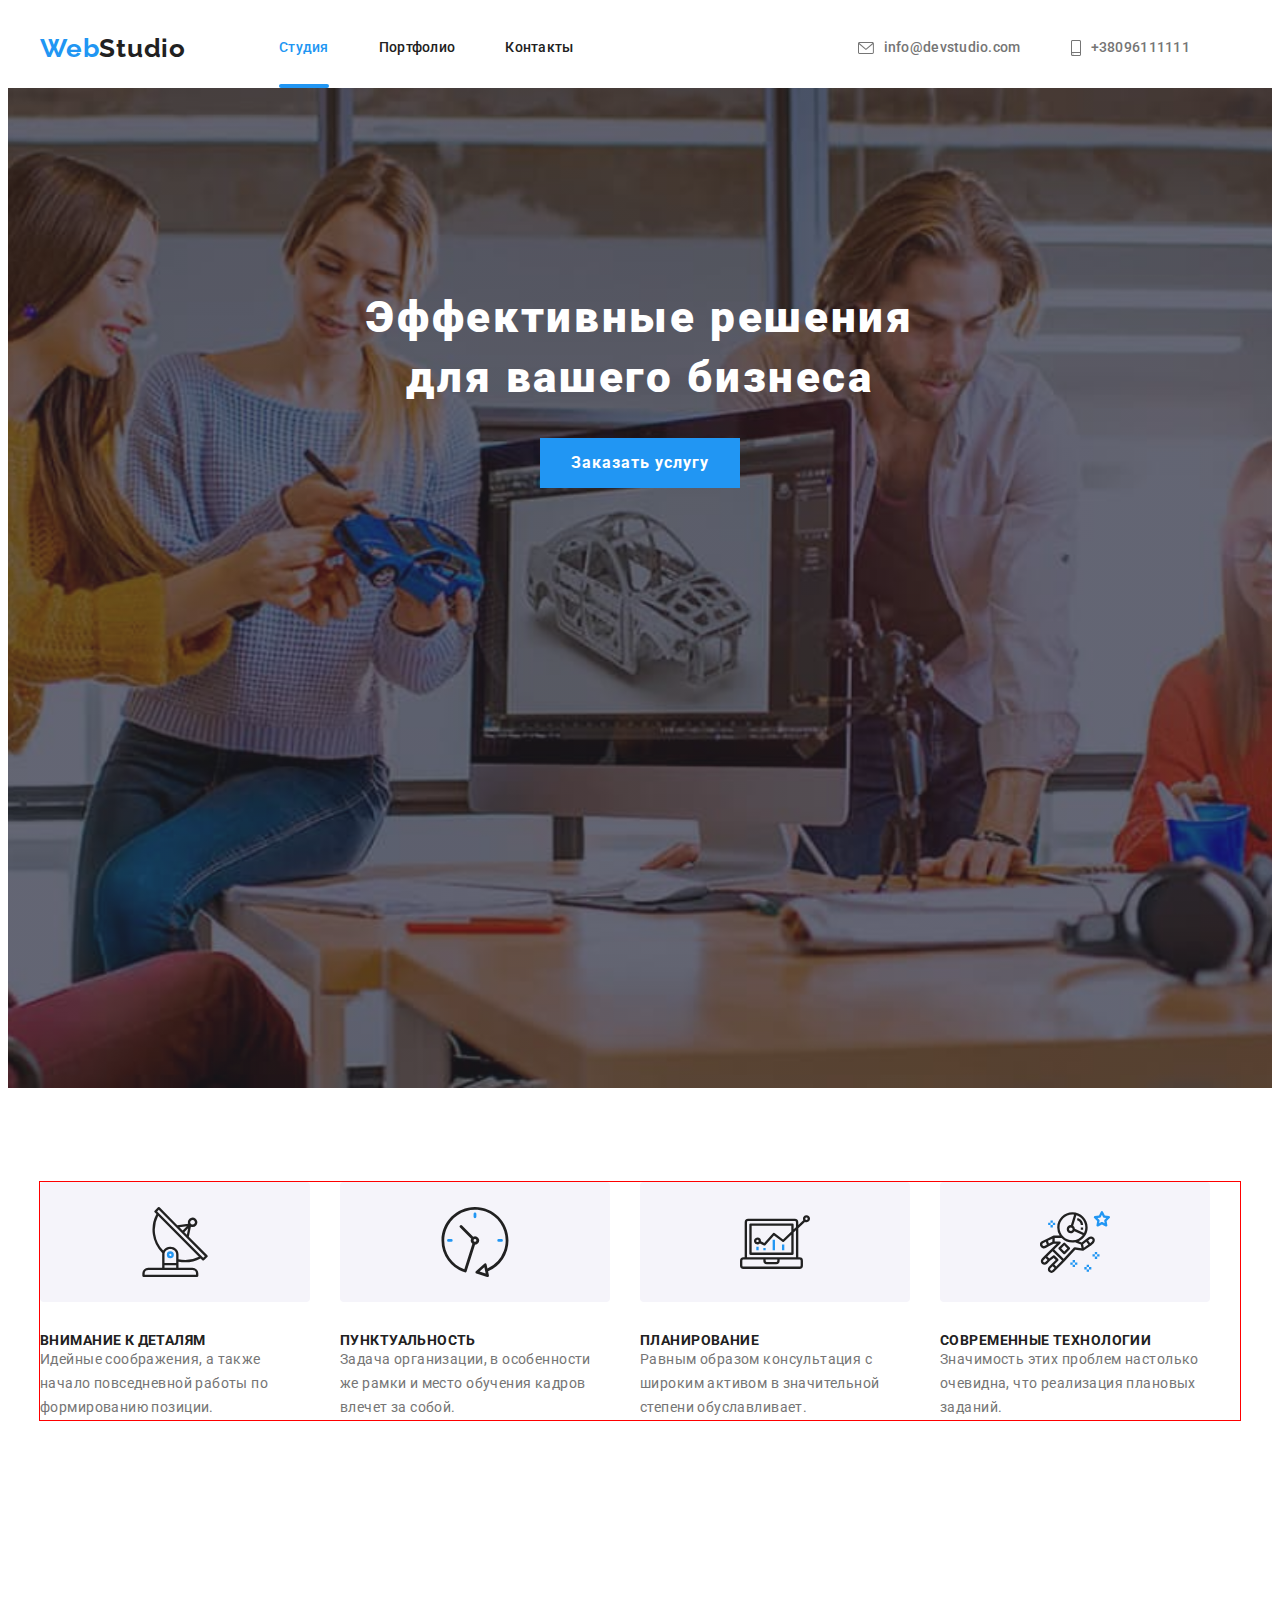
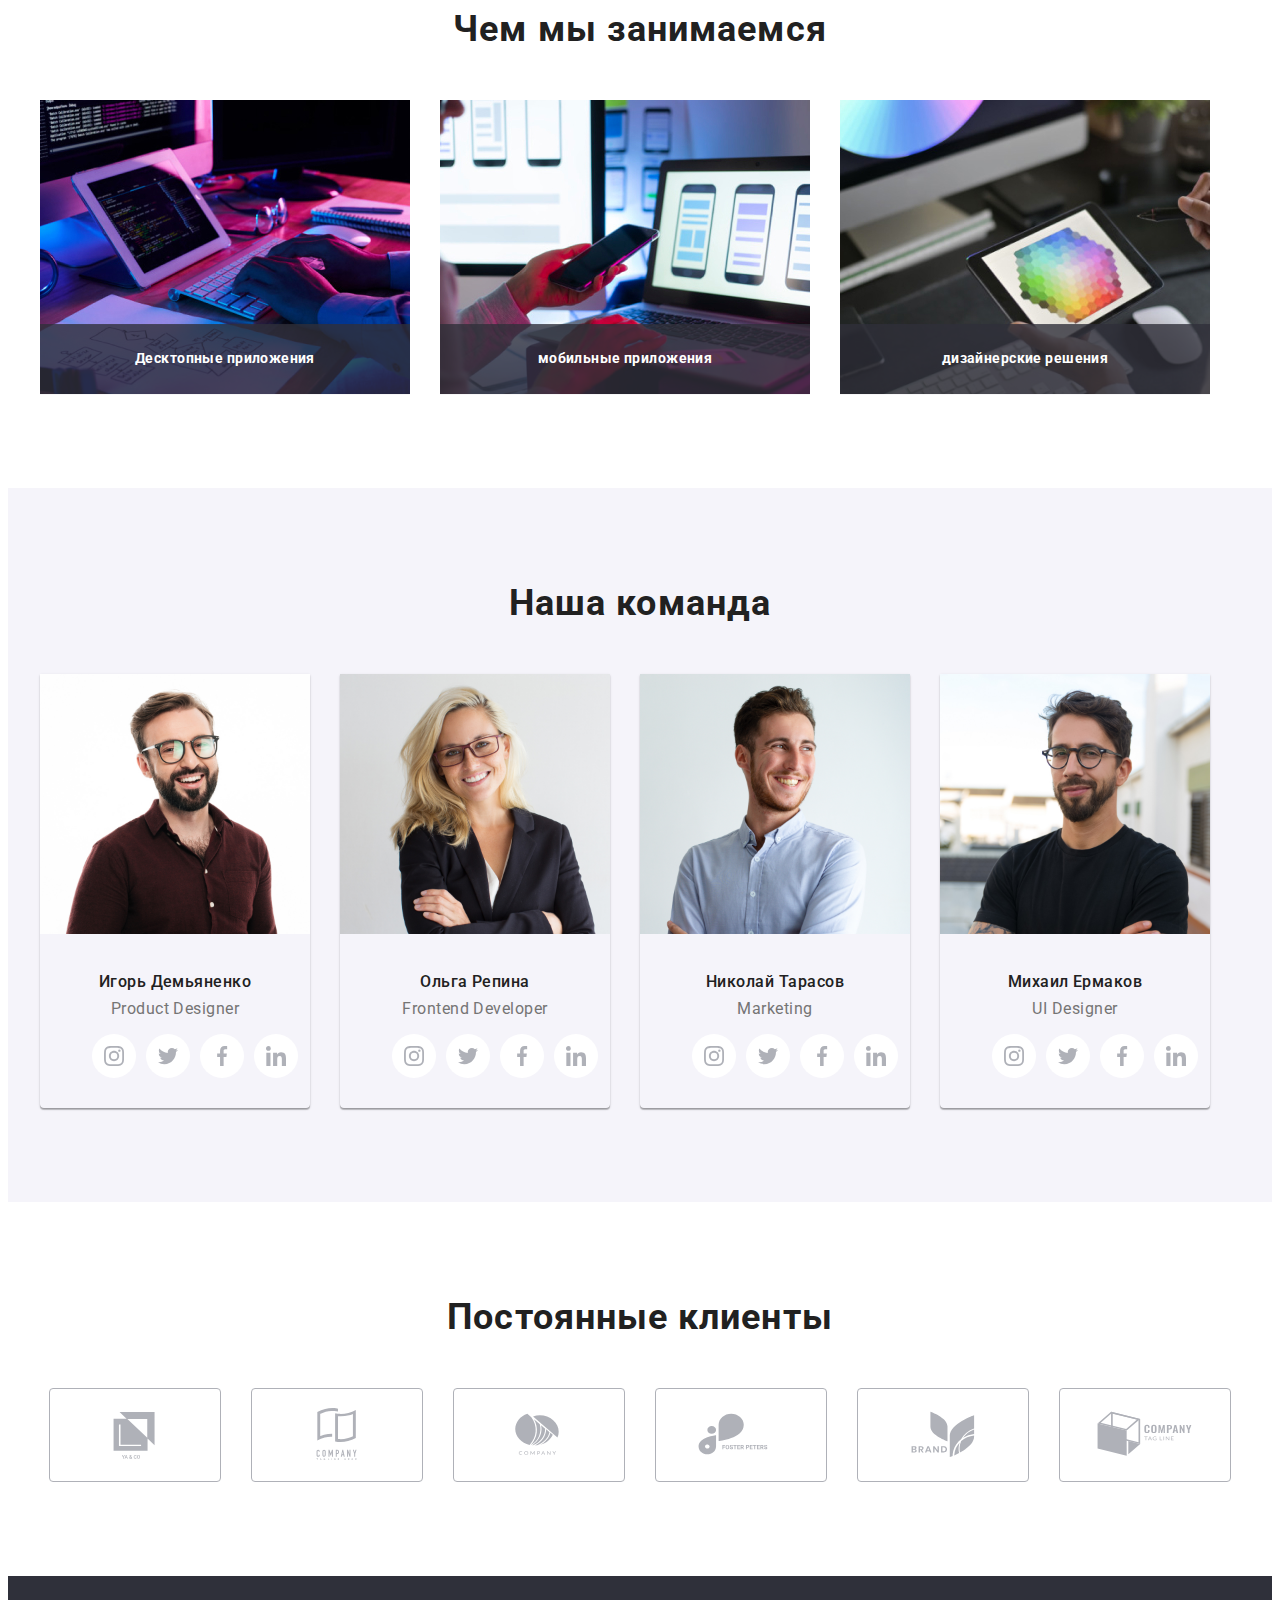
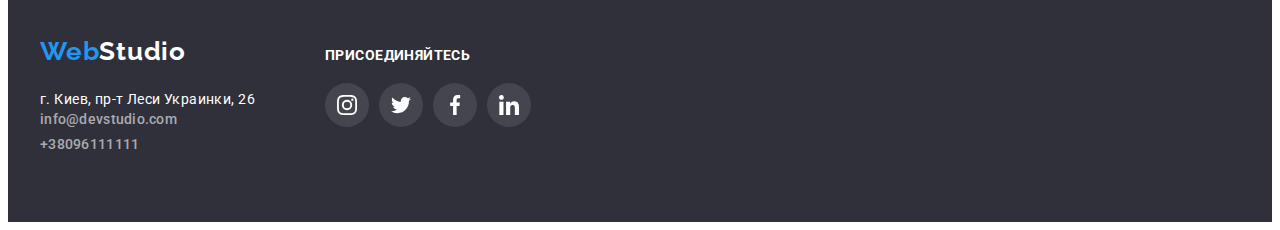
==== index.html @ 03fa3eca "Initial commit" ====
<!DOCTYPE html>
<html lang="ru">
  <head>
    <meta charset="UTF-8" />
    <meta http-equiv="X-UA-Compatible" content="IE=edge" />
    <meta name="viewport" content="width=device-width, initial-scale=1.0" />
    <title>Module 02</title>
    <!--Project fonts-->
    <link rel="preconnect" href="https://fonts.googleapis.com" />
    <link rel="preconnect" href="https://fonts.gstatic.com" crossorigin />
    <link
      href="https://fonts.googleapis.com/css2?family=Raleway:wght@700&family=Roboto:wght@400;500;700;900&display=swap"
      rel="stylesheet"
    />
    <!--Normalize-->
    <link
      rel="stylesheet"
      href="https://cdnjs.cloudflare.com/ajax/libs/modern-normalize/1.1.0/modern-normalize.min.css"
      integrity="sha512-wpPYUAdjBVSE4KJnH1VR1HeZfpl1ub8YT/NKx4PuQ5NmX2tKuGu6U/JRp5y+Y8XG2tV+wKQpNHVUX03MfMFn9Q=="
      crossorigin="anonymous"
      referrerpolicy="no-referrer"
    />
    <!--Custom styles-->
    <link rel="stylesheet" href="./css/styles.css" />
  </head>
  <body>
    <!-- Шапка сайта -->
    <header class="header">
      <div class="container header-container">
        <a class="logo" href="index.html" lang="en"> <span class="accent-logo">Web</span>Studio </a>

        <nav class="navigation">
          <ul class="header-list">
            <li class="item">
              <a class="link navigation-link current" href="#">Студия</a>
            </li>
            <li class="item">
              <a class="link navigation-link" href="portfolio.html">Портфолио</a>
            </li>
            <li class="item">
              <a class="link navigation-link" href="#">Контакты</a>
            </li>
          </ul>
        </nav>

        <ul class="header-group">
          <li class="item-group">
            <a class="link header-mail" href="mailto:info@devstudio.com">
              <svg class="icon-group" width="16" height="12">
                <use href="./imagest/icon.svg#icon-envelope-hover"></use>
              </svg>
              info@devstudio.com</a
            >
          </li>
          <li class="item-group">
            <a class="link header-phone" href="tel:38096111111">
              <svg class="icon-group" width="10" height="16">
                <use href="./imagest/icon.svg#icon-smartphone"></use>
              </svg>
              +38096111111</a
            >
          </li>
        </ul>
      </div>
    </header>

    <main>
      <!--Секция Герой-->
      <section class="hero-section">
        <div class="container hero-container">
          <h1 class="hero-title">
            Эффективные решения <br />
            для вашего бизнеса
          </h1>
          <button class="hero-button" type="button" data-modal-open>Заказать услугу</button>
        </div>
      </section>
      <!--Секция про нас-->
      <section class="about section">
        <div class="container about-container">
          <h2 hidden>Наши особенности</h2>
          <ul class="about-list">
            <li class="about-item">
              <div class="about-background">
                <svg class="about-icon" width="70" height="70">
                  <use href="./imagest/icon.svg#icon-antenna-1"></use>
                </svg>
              </div>
              <h3 class="about-title">Внимание к деталям</h3>
              <p class="about-benefits">
                Идейные соображения, а также начало повседневной работы по формированию позиции.
              </p>
            </li>
            <li class="about-item">
              <div class="about-background">
                <svg class="about-icon" width="70" height="70">
                  <use href="./imagest/icon.svg#icon-clock-1"></use>
                </svg>
              </div>
              <h3 class="about-title">Пунктуальность</h3>
              <p class="about-benefits">
                Задача организации, в особенности же рамки и место обучения кадров влечет за собой.
              </p>
            </li>
            <li class="about-item">
              <div class="about-background">
                <svg class="about-icon" width="70" height="70">
                  <use href="./imagest/icon.svg#icon-diagram-1"></use>
                </svg>
              </div>
              <h3 class="about-title">Планирование</h3>
              <p class="about-benefits">
                Равным образом консультация с широким активом в значительной степени обуславливает.
              </p>
            </li>
            <li class="about-item">
              <div class="about-background">
                <svg class="about-icon" width="70" height="70">
                  <use href="./imagest/icon.svg#icon-astronaut-1"></use>
                </svg>
              </div>
              <h3 class="about-title">Современные технологии</h3>
              <p class="about-benefits">
                Значимость этих проблем настолько очевидна, что реализация плановых заданий.
              </p>
            </li>
          </ul>
        </div>
      </section>
      <!--Секция занятия-->
      <section class="lessons section">
        <div class="container container-lessons">
          <h2 class="lesson-title">Чем мы занимаемся</h2>

          <ul class="lessons-list">
            <li class="lessons-item">
              <img
                class="lessons-img"
                src="/imagest/lessons/img-1.jpg"
                alt="набор схемы"
                width="370"
                height="294"
              />
              <div class="lessons-annex">Десктопные приложения</div>
            </li>
            <li class="lessons-item">
              <img
                class="lessons-img"
                src="/imagest/lessons/img-2.jpg"
                alt="тестирование приложения"
                width="370"
                height="294"
              />
              <div class="lessons-annex">мобильные приложения</div>
            </li>
            <li class="lessons-item">
              <img
                class="lessons-img"
                src="/imagest/lessons/img-3.jpg"
                alt="разработка дизайна"
                width="370"
                height="294"
              />
              <div class="lessons-annex">дизайнерские решения</div>
            </li>
          </ul>
        </div>
      </section>
      <!--Секция команда-->
      <section class="team-section">
        <div class="container container-team">
          <h2 class="our-team">Наша команда</h2>
          <ul class="team-list">
            <li class="team-item">
              <img
                class="team-img"
                src="/imagest/team/img-1.jpg"
                alt="Игорь Демьяненко"
                width="270"
                height="260"
              />
              <div class="team-text">
                <h3 class="team-name">Игорь Демьяненко</h3>
                <p class="team-position" lang="en">Product Designer</p>
                <ul class="socials">
                  <li class="socials-item">
                    <a
                      class="socials-link"
                      href=""
                      target="blank"
                      rel="noopener noreferrer"
                      aria-label="иконка Instagram"
                    >
                      <svg class="socials-icon" width="20" height="20">
                        <use href="./imagest/icon.svg#icon-instagram-2"></use>
                      </svg>
                    </a>
                  </li>

                  <li class="socials-item">
                    <a
                      class="socials-link"
                      href=""
                      target="blank"
                      rel="noopener noreferrer"
                      aria-label="иконка Twitter"
                    >
                      <svg class="socials-icon" width="20" height="20">
                        <use href="./imagest/icon.svg#icon-twitter-1"></use>
                      </svg>
                    </a>
                  </li>

                  <li class="socials-item">
                    <a
                      class="socials-link"
                      href=""
                      target="blank"
                      rel="noopener noreferrer"
                      aria-label="иконка Facebook"
                    >
                      <svg class="socials-icon" width="20" height="20">
                        <use href="./imagest/icon.svg#icon-facebook-1"></use>
                      </svg>
                    </a>
                  </li>

                  <li class="socials-item">
                    <a
                      class="socials-link"
                      href=""
                      target="blank"
                      rel="noopener noreferrer"
                      aria-label="иконка Linkedin"
                    >
                      <svg class="socials-icon" width="20" height="20">
                        <use href="./imagest/icon.svg#icon-linkedin-1-1"></use>
                      </svg>
                    </a>
                  </li>
                </ul>
              </div>
            </li>

            <li class="team-item">
              <img
                class="team-img"
                src="/imagest/team/img-2.jpg"
                alt="Ольга Репина"
                width="270"
                height="260"
              />
              <div class="team-text">
                <h3 class="team-name">Ольга Репина</h3>
                <p class="team-position" lang="en">Frontend Developer</p>
                <ul class="socials">
                  <li class="socials-item">
                    <a
                      class="socials-link"
                      href=""
                      target="blank"
                      rel="noopener noreferrer"
                      aria-label="иконка Instagram"
                    >
                      <svg class="socials-icon" width="20" height="20">
                        <use href="./imagest/icon.svg#icon-instagram-2"></use>
                      </svg>
                    </a>
                  </li>

                  <li class="socials-item">
                    <a
                      class="socials-link"
                      href=""
                      target="blank"
                      rel="noopener noreferrer"
                      aria-label="иконка Twitter"
                    >
                      <svg class="socials-icon" width="20" height="20">
                        <use href="./imagest/icon.svg#icon-twitter-1"></use>
                      </svg>
                    </a>
                  </li>

                  <li class="socials-item">
                    <a
                      class="socials-link"
                      href=""
                      target="blank"
                      rel="noopener noreferrer"
                      aria-label="иконка Facebook"
                    >
                      <svg class="socials-icon" width="20" height="20">
                        <use href="./imagest/icon.svg#icon-facebook-1"></use>
                      </svg>
                    </a>
                  </li>

                  <li class="socials-item">
                    <a
                      class="socials-link"
                      href=""
                      target="blank"
                      rel="noopener noreferrer"
                      aria-label="иконка Linkedin"
                    >
                      <svg class="socials-icon" width="20" height="20">
                        <use href="./imagest/icon.svg#icon-linkedin-1-1"></use>
                      </svg>
                    </a>
                  </li>
                </ul>
              </div>
            </li>
            <li class="team-item">
              <img
                class="team-img"
                src="/imagest/team/img-3.jpg"
                alt="Николай Тарасов"
                width="270"
                height="260"
              />
              <div class="team-text">
                <h3 class="team-name">Николай Тарасов</h3>
                <p class="team-position" lang="en">Marketing</p>
                <ul class="socials">
                  <li class="socials-item">
                    <a
                      class="socials-link"
                      href=""
                      target="blank"
                      rel="noopener noreferrer"
                      aria-label="иконка Instagram"
                    >
                      <svg class="socials-icon" width="20" height="20">
                        <use href="./imagest/icon.svg#icon-instagram-2"></use>
                      </svg>
                    </a>
                  </li>

                  <li class="socials-item">
                    <a
                      class="socials-link"
                      href=""
                      target="blank"
                      rel="noopener noreferrer"
                      aria-label="иконка Twitter"
                    >
                      <svg class="socials-icon" width="20" height="20">
                        <use href="./imagest/icon.svg#icon-twitter-1"></use>
                      </svg>
                    </a>
                  </li>

                  <li class="socials-item">
                    <a
                      class="socials-link"
                      href=""
                      target="blank"
                      rel="noopener noreferrer"
                      aria-label="иконка Facebook"
                    >
                      <svg class="socials-icon" width="20" height="20">
                        <use href="./imagest/icon.svg#icon-facebook-1"></use>
                      </svg>
                    </a>
                  </li>

                  <li class="socials-item">
                    <a
                      class="socials-link"
                      href=""
                      target="blank"
                      rel="noopener noreferrer"
                      aria-label="иконка Linkedin"
                    >
                      <svg class="socials-icon" width="20" height="20">
                        <use href="./imagest/icon.svg#icon-linkedin-1-1"></use>
                      </svg>
                    </a>
                  </li>
                </ul>
              </div>
            </li>
            <li class="team-item">
              <img
                class="team-img"
                src="/imagest/team/img-4.jpg"
                alt="Михаил Ермаков"
                width="270"
                height="260"
              />
              <div class="team-text">
                <h3 class="team-name">Михаил Ермаков</h3>
                <p class="team-position" lang="en">UI Designer</p>
                <ul class="socials">
                  <li class="socials-item">
                    <a
                      class="socials-link"
                      href=""
                      target="blank"
                      rel="noopener noreferrer"
                      aria-label="иконка Instagram"
                    >
                      <svg class="socials-icon" width="20" height="20">
                        <use href="./imagest/icon.svg#icon-instagram-2"></use>
                      </svg>
                    </a>
                  </li>

                  <li class="socials-item">
                    <a
                      class="socials-link"
                      href=""
                      target="blank"
                      rel="noopener noreferrer"
                      aria-label="иконка Twitter"
                    >
                      <svg class="socials-icon" width="20" height="20">
                        <use href="./imagest/icon.svg#icon-twitter-1"></use>
                      </svg>
                    </a>
                  </li>

                  <li class="socials-item">
                    <a
                      class="socials-link"
                      href=""
                      target="blank"
                      rel="noopener noreferrer"
                      aria-label="иконка Facebook"
                    >
                      <svg class="socials-icon" width="20" height="20">
                        <use href="./imagest/icon.svg#icon-facebook-1"></use>
                      </svg>
                    </a>
                  </li>

                  <li class="socials-item">
                    <a
                      class="socials-link"
                      href=""
                      target="blank"
                      rel="noopener noreferrer"
                      aria-label="иконка Linkedin"
                    >
                      <svg class="socials-icon" width="20" height="20">
                        <use href="./imagest/icon.svg#icon-linkedin-1-1"></use>
                      </svg>
                    </a>
                  </li>
                </ul>
              </div>
            </li>
          </ul>
        </div>
      </section>
    </main>
    <!--Постоянные клиенты-->
    <section class="clients">
      <h2 class="regular-clients">Постоянные клиенты</h2>
      <ul class="clients-list">
        <li class="clients-item">
          <a class="clients-link" href="">
            <svg class="clients-icon" wight="106" height="60">
              <use href="./imagest/icon.svg#icon-logo"></use>
            </svg>
          </a>
        </li>
        <li class="clients-item">
          <a class="clients-link" href="">
            <svg class="clients-icon" wight="106" height="60">
              <use href="./imagest/icon.svg#icon-logo-1"></use>
            </svg>
          </a>
        </li>
        <li class="clients-item">
          <a class="clients-link" href="">
            <svg class="clients-icon" wight="106" height="60">
              <use href="./imagest/icon.svg#icon-logo-2"></use>
            </svg>
          </a>
        </li>
        <li class="clients-item">
          <a class="clients-link" href="">
            <svg class="clients-icon" wight="106" height="60">
              <use href="./imagest/icon.svg#icon-logo-3"></use>
            </svg>
          </a>
        </li>
        <li class="clients-item">
          <a class="clients-link" href="">
            <svg class="clients-icon" wight="106" height="60">
              <use href="./imagest/icon.svg#icon-logo-4"></use>
            </svg>
          </a>
        </li>
        <li class="clients-item">
          <a class="clients-link" href="">
            <svg class="clients-icon" wight="106" height="60">
              <use href="./imagest/icon.svg#icon-logo-5"></use>
            </svg>
          </a>
        </li>
      </ul>
    </section>
    <!--Подвал-->
    <footer class="footer">
      <div class="container footer-container">
        <div class="footer-div">
          <a class="logo-footer" href="index.html" lang="en"
            ><span class="accent-logo">Web</span>Studio
          </a>

          <address class="address-footer">
            г. Киев, пр-т Леси Украинки, 26

            <ul class="footer-list">
              <li class="footer-item">
                <a class="link footer-mail" href="mailto:info@devstudio.com">info@devstudio.com</a>
              </li>
              <li class="footer-item">
                <a class="link footer-phone" href="tel:38096111111">+38096111111</a>
              </li>
            </ul>
          </address>
        </div>

        <div class="footer-footer">
          <h3 class="footer-header">присоединяйтесь</h3>

          <ul class="social">
            <li class="social-item">
              <a
                class="social-link"
                href=""
                target="blank"
                rel="noopener noreferrer"
                aria-label="иконка Instagram"
              >
                <svg class="social-icon" width="20" height="20">
                  <use href="./imagest/icon.svg#icon-instagram-2"></use>
                </svg>
              </a>
            </li>

            <li class="social-item">
              <a
                class="social-link"
                href=""
                target="blank"
                rel="noopener noreferrer"
                aria-label="иконка Twitter"
              >
                <svg class="social-icon" width="20" height="20">
                  <use href="./imagest/icon.svg#icon-twitter-1"></use>
                </svg>
              </a>
            </li>

            <li class="social-item">
              <a
                class="social-link"
                href=""
                target="blank"
                rel="noopener noreferrer"
                aria-label="иконка Facebook"
              >
                <svg class="social-icon" width="20" height="20">
                  <use href="./imagest/icon.svg#icon-facebook-1"></use>
                </svg>
              </a>
            </li>

            <li class="social-item">
              <a
                class="social-link"
                href=""
                target="blank"
                rel="noopener noreferrer"
                aria-label="иконка Linkedin"
              >
                <svg class="social-icon" width="20" height="20">
                  <use href="./imagest/icon.svg#icon-linkedin-1-1"></use>
                </svg>
              </a>
            </li>
          </ul>
        </div>
      </div>
    </footer>
    <div class="backdrop is-hidden" data-modal>
      <div class="modal">
        <button data-modal-close class="close-button" type="button">
          <svg class="modal-icon" width="11" height="11">
            <use href="./imagest/icon.svg#icon-Vector"></use>
          </svg>
        </button>
      </div>
    </div>
    <script src="./js/modal.js"></script>
  </body>
</html>
---- css/styles.css ----
:root {
  --main-font: 'Roboto', sans-serif;
  --secondary-font: 'Raleway', sans-serif;

  /* text-colors */
  --accent-color: #2196f3;
  --main-text-color: #757575;
  --secondary-text-color: #212121;

  /* background colors */
  --main-backgroud-color: #ffffff;
  --secondary-backround-color: #f5f4fa;
  --dark-background-color: #2f303a;


/* animation */

--timing-funtion: cubic-bezier( 0.4, 0, 0.2, 1);
}
body {
  font-family: var(--main-font);
  font-size: 14px;
  line-height: 1.71;
  letter-spacing: 0.03em;
  color: var(--main-text-color);
}
h1,
h2,
h3,
h4,
h5,
h6,
p {
  margin: 0;
}
.lessons-img {
  display: block;
}

.container {
  /* outline: 1px solid red; */
  width: 1200px;
  padding-left: 15px;
  padding-right: 15px;
  margin-left: auto;
  margin-right: auto;
}
section {
  padding-top: 94px;
  padding-bottom: 94px;
}

.link {
  text-decoration: none;
  color: currentColor;
}

.link {
  font-weight: 500;
  font-size: 14px;
  line-height: 1.14;
  letter-spacing: 0.02em;
  color: var(--secondary-text-color);
}

.button {
  font-family: inherit;
  color: currentColor;
}

.header-list,
.header-group,
.about-list,
.lessons-list,
.team-list,
.footer-list,
.filters-list,
.project-list,
.socials-item,
.clients-list,
.social-item
{
  list-style-type: none;
  margin: 0;
  padding: 0;
}

/* 
===================
| Header-section 
===================
*/
/* .header {
} */

.header-container {
  display: flex;
  align-items: center;
}

.logo {
  margin-right: 93px;

  color: #212121;

  font-family: 'Raleway';
  font-weight: 700;
  font-size: 26px;
  line-height: 1.19;
  letter-spacing: 0.03em;
  text-decoration: none;
}
.accent-logo {
  color: var(--accent-color);
}

.header-list {
  display: flex;
  align-items: center;
}
.header-list .item {
  margin-right: 50px;
}
.header-list .item:last-child {
  margin-right: 0;
}

.navigation-link {
  display: block;
  padding-top: 32px;
  padding-bottom: 32px;

  color: var(--secondary-text-color);

  font-weight: 500;
  font-size: 14px;
  line-height: 1.14;
  letter-spacing: 0.02em;

  transition: color 250ms var(--timing-funtion);
}
.navigation-link:hover,
.navigation-link:focus {
  color: #2196f3;
}
.navigation-link.current {
  color: var(--accent-color);
  position: relative;
}

.navigation-link.current::after {
  content: "";

left: 0;
bottom: 0;

position: absolute;

display: block;

width: 100%;
height: 4px;

border-radius: 2px;
background-color: var(--accent-color);

}

.header-group {
  margin-left: auto;
  display: flex;
}
.item-group {
  margin-right: 50px;
}

.header-phone,
.header-mail {

  display: flex;
  align-items: center;
  padding-top: 32px;
  padding-bottom: 32px;

  font-weight: 500;
  font-size: 14px;
  line-height: 1.14;
  letter-spacing: 0.02em;

  color: var(--main-text-color);
  transition: color 250ms var(--timing-funtion);
}

.header-phone:hover,
.header-phone:focus {
  color: var(--accent-color);
}
.header-mail:hover,
.header-mail:focus {
  color: var(--accent-color);
}
.icon-group {
  margin-right: 10px;
  fill: currentColor;
}

/* 
===================
| Hero-section 
===================
*/


/* overlay*/




.hero-section {

  padding-top: 200px;
  padding-bottom: 200px;

  max-width: 1600px;
  height: 600px;
  margin-right: auto ;
  margin-left: auto;
  background-image: linear-gradient(
    to right,
    rgba(47, 48, 58, 0.4),
    rgba(47, 48, 58, 0.4)
    ),
    url( ../imagest/background.jpg);
 background-size: cover;
 background-repeat: no-repeat;
 background-position: center;

  /* background-color: var(--dark-background-color); */
}

.hero-container {
  text-align: center;
}

.hero-title {
  /* outline: 1px solid red; */

  margin-bottom: 30px;

  color: #ffffff;
  /* background: #2f303a; */

  font-weight: 900;
  font-size: 44px;
  line-height: 1.36;
  letter-spacing: 0.06em;
}
.button {
  font-family: inherit;
  font-weight: 500;
  font-size: 16px;
  line-height: 1.62;
  text-align: center;
  letter-spacing: 0.03em;
  cursor: pointer;
  border: none;
  color: #212121;
  background-color: #f5f4fa;

  transition: color 250ms var(--timing-funtion),
  background-color 250ms var(--timing-funtion),
  box-shadow 250ms var(--timing-funtion);
}

.button:hover,
.button:focus {
  background-color: #2196f3;
  color: #ffffff;
  box-shadow: 0px 3px 1px rgba(0, 0, 0, 0.1),
  0px 1px 2px rgba(0, 0, 0, 0.08),
  0px 2px 2px rgba(0, 0, 0, 0.12);
  border-radius: 4px;
}

.hero-button {
  /* outline: 1px solid red; */

  width: 200px;
  height: 50px;
  font-family: inherit;
  font-weight: 700;
  font-size: 16px;
  line-height: 1.88;
  letter-spacing: 0.06em;
  cursor: pointer;
  border: none;
  color: #ffffff;
  background-color: #2196f3;
}


/* Modal-window */

.backdrop {
  width: 100%;
  height: 100%;
position: fixed;
top: 0;
left: 0;

background-color: rgba(0, 0, 0, 0.2);
opacity: 1;
transition: opacity 250ms var(--timing-funtion),
visibility 250ms var(--timing-funtion);
}

.modal {
  width: 528px;
  height: 581px;
  position: absolute;
  background-color: var(--main-backgroud-color);
  top: 50%;
  left: 50%;
  border-radius: 4px;
  transform: translate(-50%, -50%);
  transition: transform 250ms var(--timing-funtion);
}

.close-button {

  align-items: center;
  justify-content: center;
  width: 30px;
  height: 30px;
  position: absolute;
  top: 8px;
  right: 8px;
  background-color: transparent;
  border: 1px solid rgba(0, 0, 0, 0.2);
  border-radius: 50%;
  cursor: pointer;
  transition: color 250ms var(--timing-funtion);
}

.backdrop.is-hidden {

  opacity: 0;
  visibility: hidden;
  pointer-events: none;
}
/* 
===================
| about-section 
===================
*/

.about-list {
  outline: 1px solid red;

  display: flex;
}
.about-item {
  width: 270px;
  margin-right: 30px;
}
.about-item:last-child {
  margin-right: 0;
}

.about-background {
  margin-bottom:30px;
  height: 120px;
  display: flex;
  align-items: center;
  justify-content: center;
  border-radius: 4px;
  background: #F5F4FA;
}
.about-title {
  font-weight: 700;
  font-size: 14px;
  line-height: 16px;
  letter-spacing: 0.03em;
  text-transform: uppercase;

  color: var(--secondary-text-color);
}
.about-benefits {
  font-weight: 400;
  font-size: 14px;
  line-height: 1.71;
  letter-spacing: 0.03em;

  color: var(--main-text-color);
}
/* 
===================
| lessson-section 
===================
*/

/* .lessons section {
  padding-top: 0;
} */

.lesson-title {
  text-align: center;

  margin-bottom: 50px;
  font-weight: 700;
  font-size: 36px;
  line-height: 1.17;
  letter-spacing: 0.03em;

  color: var(--secondary-text-color);
}

.lessons-list {
  display: flex;
}

.lessons-item {
  
 
   width: 370px; 
  margin-right: 30px;
  position: relative;
}
.lessons-item:last-child {
  margin-right: 0;
}



.lessons-annex {
  position: absolute;

  display: flex;
  justify-content: center;
  align-items: center;
  
  width: 100%;
  padding-top: 27px;
  padding-bottom: 27px;
  
  font-weight: 700;
  font-size: 14px;
  line-height: 1.14;

  
  
  color: var(--main-backgroud-color);
  background-color: rgba(47, 48, 58, 0.8);

transform: translate(0px,-100%);

  

}


/* 
===================
| team-section 
===================
*/
.team-section {
  background: #F5F4FA;
}
.our-team {
  text-align: center;
  margin-bottom: 50px;
  font-weight: 700;
  font-size: 36px;
  line-height: 1.17;
  letter-spacing: 0.03em;

  color: var(--secondary-text-color);
}

.team-list {
  display: flex;
}
.team-item {
  width: 270px;
  margin-right: 30px;
  box-shadow: 0px 1px 3px rgba(0, 0, 0, 0.12),
  0px 1px 1px rgba(0, 0, 0, 0.14),
  0px 2px 1px rgba(0, 0, 0, 0.2);
  border-radius: 0px 0px 4px 4px;
}
.team-item:last-child {
  margin-right: 0;
}

.team-text {
  padding-top: 30px;
  padding-bottom: 30px;
}
.team-name {
margin-bottom: 8px;

  font-weight: 500;
  font-size: 16px;
  line-height: 1.19;
  text-align: center;
  letter-spacing: 0.03em;

  color: var(--secondary-text-color);
}
.team-position {
  margin-bottom: 16px;
  
  font-size: 16px;
  line-height: 1.19;
  text-align: center;
  letter-spacing: 0.03em;

  color: var(--main-text-color);
}
.socials {
  display: flex;
  justify-content: center;
  align-items: center;
}

.socials-item:not(:last-child) {

  margin-right: 10px;

}
.socials-link {
  display: flex;
  align-items: center;
  justify-content: center;

  width: 44px;
  height: 44px;
  background: #FFFFFF;
  border-radius: 50%;

  transition: background-color 250ms var(--timing-funtion);
}

.socials-icon {
  fill: #AFB1B8;
}

.socials-link:hover {
  background-color: #2196F3;
}

.socials-link:hover .socials-icon
 {
  fill: #FFFFFF;
}


/*
===================
|clients-section
====================
*/

.regular-clients {
  margin-bottom: 50px;

  
  font-weight: 700;
  font-size: 36px;
  line-height: 1.17;
  text-align: center;
  letter-spacing: 0.03em;
  
  color: #212121;
}
.clients-list {
  display: flex;
  align-items: center;
  justify-content: center;
}

.clients-item {
  margin-right: 30px;

}
.clients-item:last-child {
  margin-right: 0;
}
.clients-link {


  display: flex;
  align-items: center;
  justify-content: center;

  width: 170px;
  height: 92px;

  border: 1px solid #AFB1B8;
  border-radius: 4px;

  transition: border 250ms var(--timing-funtion),
  fill 250ms var(--timing-funtion);
}

.clients-link:hover {

border-color:#2196F3;
}
.clients-icon {
  fill:#AFB1B8 ;
}

.clients-link:hover .clients-icon 

{
  fill: #2196F3;
}
/* 
===================
| filters-section 
===================
*/

.filters {
  padding-top: 94px;
  padding-bottom: 94px;
  
}
.filters .filters-list {
  display: flex;
  align-items: center;
  justify-content: center;
}
.filters-list {
  margin-bottom: 50px;
}
.filters .filters-item {
  margin-right: 8px;
}

.filters .filters-item:last-child {
  margin-right: 0px;
}
.filters-button {
  padding: 6px 22px;
  border: none;
  border-radius: 4px;
}
/* 
===================
| project-section 
===================
*/
.project-container {
  width: 1200px;
  padding-left: 15px;
  padding-right: 15px;
  margin-left: auto;
  margin-right: auto;
}
.project-list {
  display: flex;
  flex-wrap: wrap;
}
.project-item {
  width: 370px;
  margin-right: 30px;
  margin-bottom: 30px;

}
.project-item {
  width: calc((100%-60px)/3) ;
}
.project-item:hover {
  box-shadow: 0px 1px 1px rgba(0, 0, 0, 0.12),
  0px 4px 4px rgba(0, 0, 0, 0.06),
  1px 4px 6px rgba(0, 0, 0, 0.16);
}
.project-item:nth-child(3n) {
  margin-right: 0;
}
.project-item:nth-last-child(-n + 3) {
  margin-bottom: 0;
}

.project-link {
  display: block;
  transition: box-shadow 250ms var(--timing-funtion);
  text-decoration: none;
}

.project-link:hover,
.project-link:focus {
  box-shadow: 0px 1px 1px rgba(0, 0, 0, 0.12), 0px 4px 4px rgba(0, 0, 0, 0.06), 1px 4px 6px rgba(0, 0, 0, 0.16);
}
.project-text {
  padding-top: 24px;
  padding-right: 20px;
  padding-bottom: 24px;
  padding-left: 20px;

  border-right: 1px solid #eeeeee;
  border-bottom: 1px solid #eeeeee;
  border-left: 1px solid #eeeeee;
}
.project-header {
  margin-bottom: 4px;
  font-weight: 700;
  font-size: 18px;
  line-height: 2;

  letter-spacing: 0.06em;

  color: var(--secondary-text-color);
}

.project-paragraph {
  font-size: 16px;
  line-height: 1.88;
  letter-spacing: 0.03em;

  color: var(--main-text-color);
}

.project-overlay {
  position: relative;
  overflow: hidden;
}
.project-portfolio-tex {

  position: absolute;
padding: 63px 24px;
margin-top: 0;
margin-bottom: 0;

top: 0;
left: 0;
width: 100%;
height: 100%;

font-size: 18px;
line-height: 1.56;

color: var(--main-backgroud-color);
background-color: rgba(33, 150, 243, 0.9);

transform: translateY(100%);
transition: transform 250ms var(--timing-funtion);

}
.project-link:hover .project-portfolio-tex,
.project-link:focus .project-portfolio-tex {
  transform: translateY(0%);
  transition: transform 250 ms var(--timing-funtion);
}

/* 
===================
| footer-section 
===================
*/
.footer {
  padding-top: 60px;
  padding-bottom: 60px;
  background-color: #2f303a;
}
.footer-container {
  display: flex;
  align-items: center;
  align-items: baseline;
}
.logo-footer {
  font-family: 'Raleway';
  font-weight: 700;
  font-size: 26px;
  line-height: 1.19;
  letter-spacing: 0.03em;
  text-decoration: none;
  color: #ffffff;
}
.address-footer {
  margin-top: 20px;
  margin-bottom: 9px;
  
  font-style: normal;
  font-size: 14px;
  line-height: 1.71;
  letter-spacing: 0.03em;
  color: #ffffff;
}
.footer-item:not(:last-child) {
  margin-bottom: 9px;

}



.footer-mail,
.footer-phone {
  display: block;
  color: rgba(255, 255, 255, 0.6);
}
 
/* .footer-footer {

  outline: 1px solid red;
} */

.footer-footer {
  margin-left: 70px;
  justify-content: center;
  align-items: center;
  
}
.footer-header {
margin-bottom: 20px;
  
  
  font-weight: 700;
  font-size: 14px;
  line-height: 1.16;
  letter-spacing: 0.03em;
  text-transform: uppercase;
  
  color: #FFFFFF;
}
.social {
  margin: 0;
  padding: 0;
  display: flex;
  justify-content: center;
  
}

.social-item:not(:last-child) {

  margin-right: 10px;

}

.social-link {

  display: flex;
  align-items: center;
  justify-content: center;

  width: 44px;
  height: 44px;
  background: rgba(255, 255, 255, 0.1); ;
  border-radius: 50%;

  transition: background-color 250ms var(--timing-funtion);
}

.social-icon {
  fill: #FFFFFF;
}

.social-link:hover {
  background-color: #2196F3;
}

.social-link:hover .social-icon {
  fill: #FFFFFF;
}
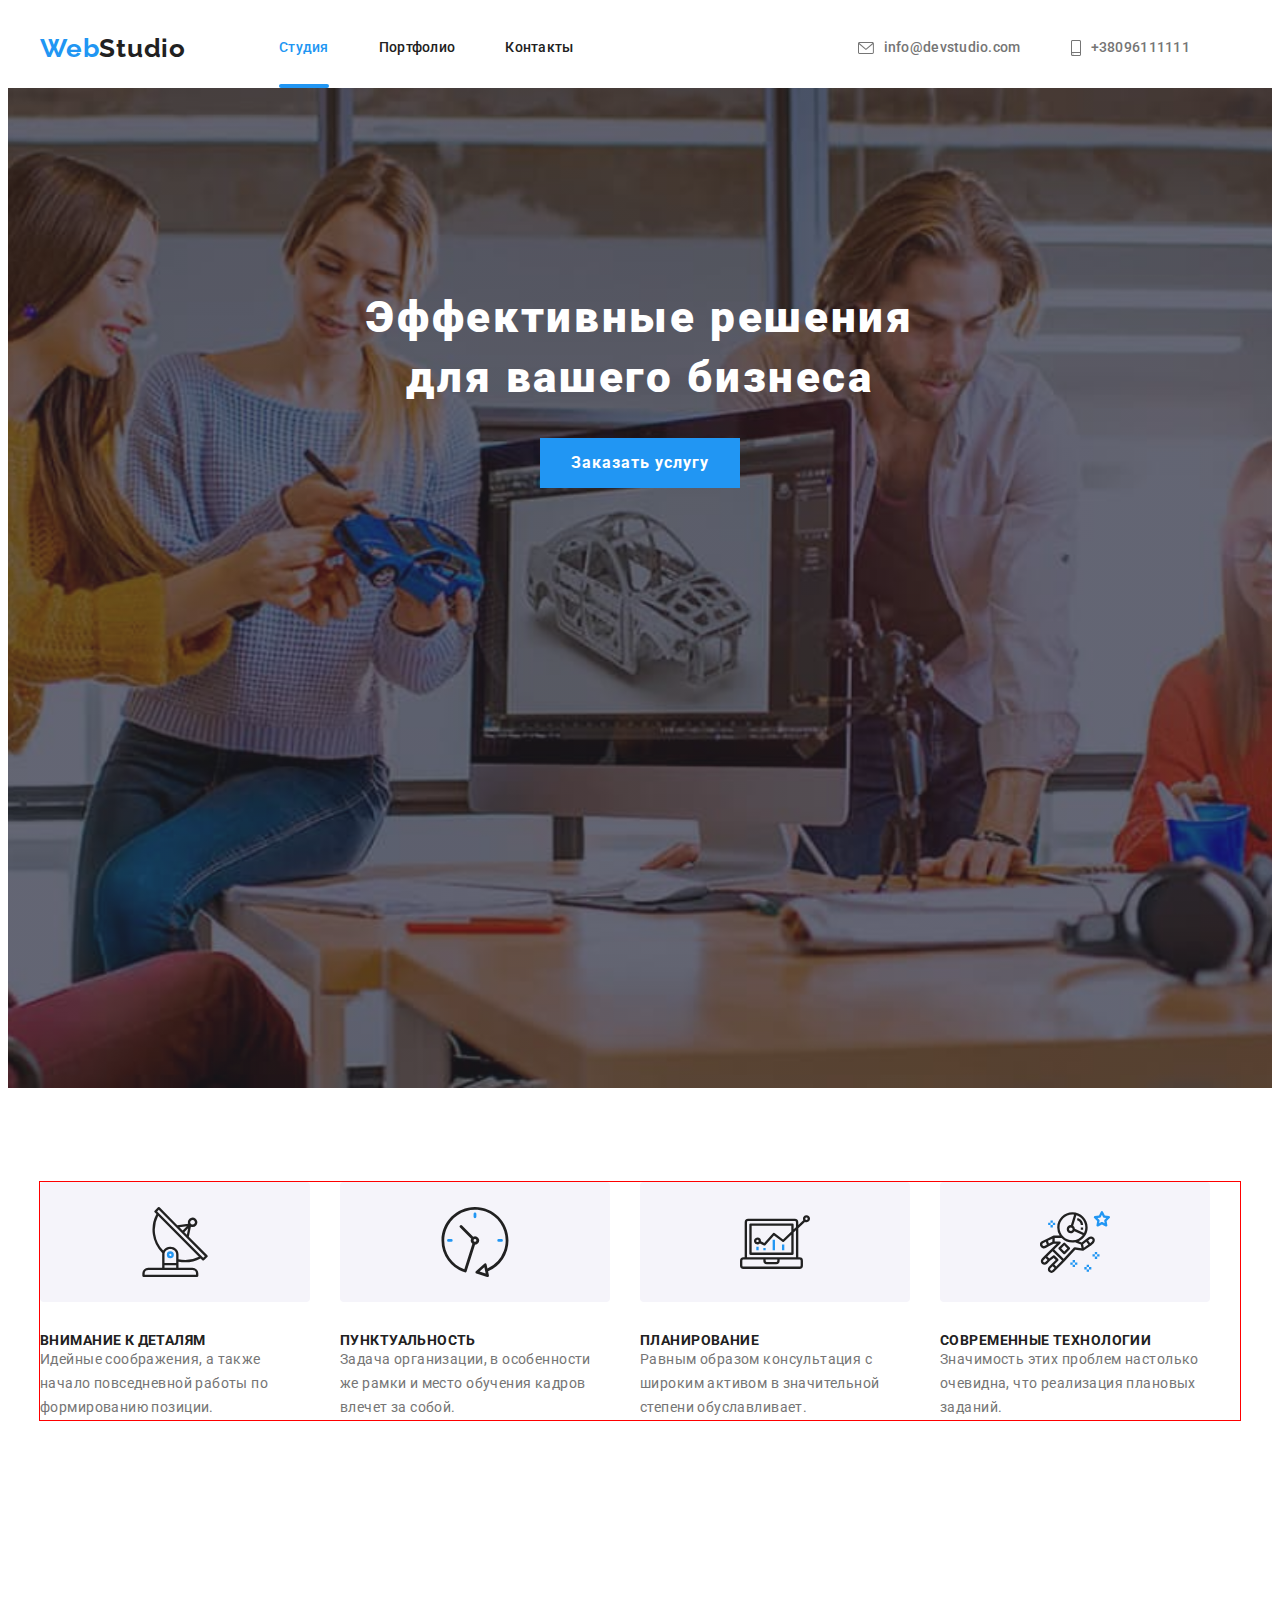
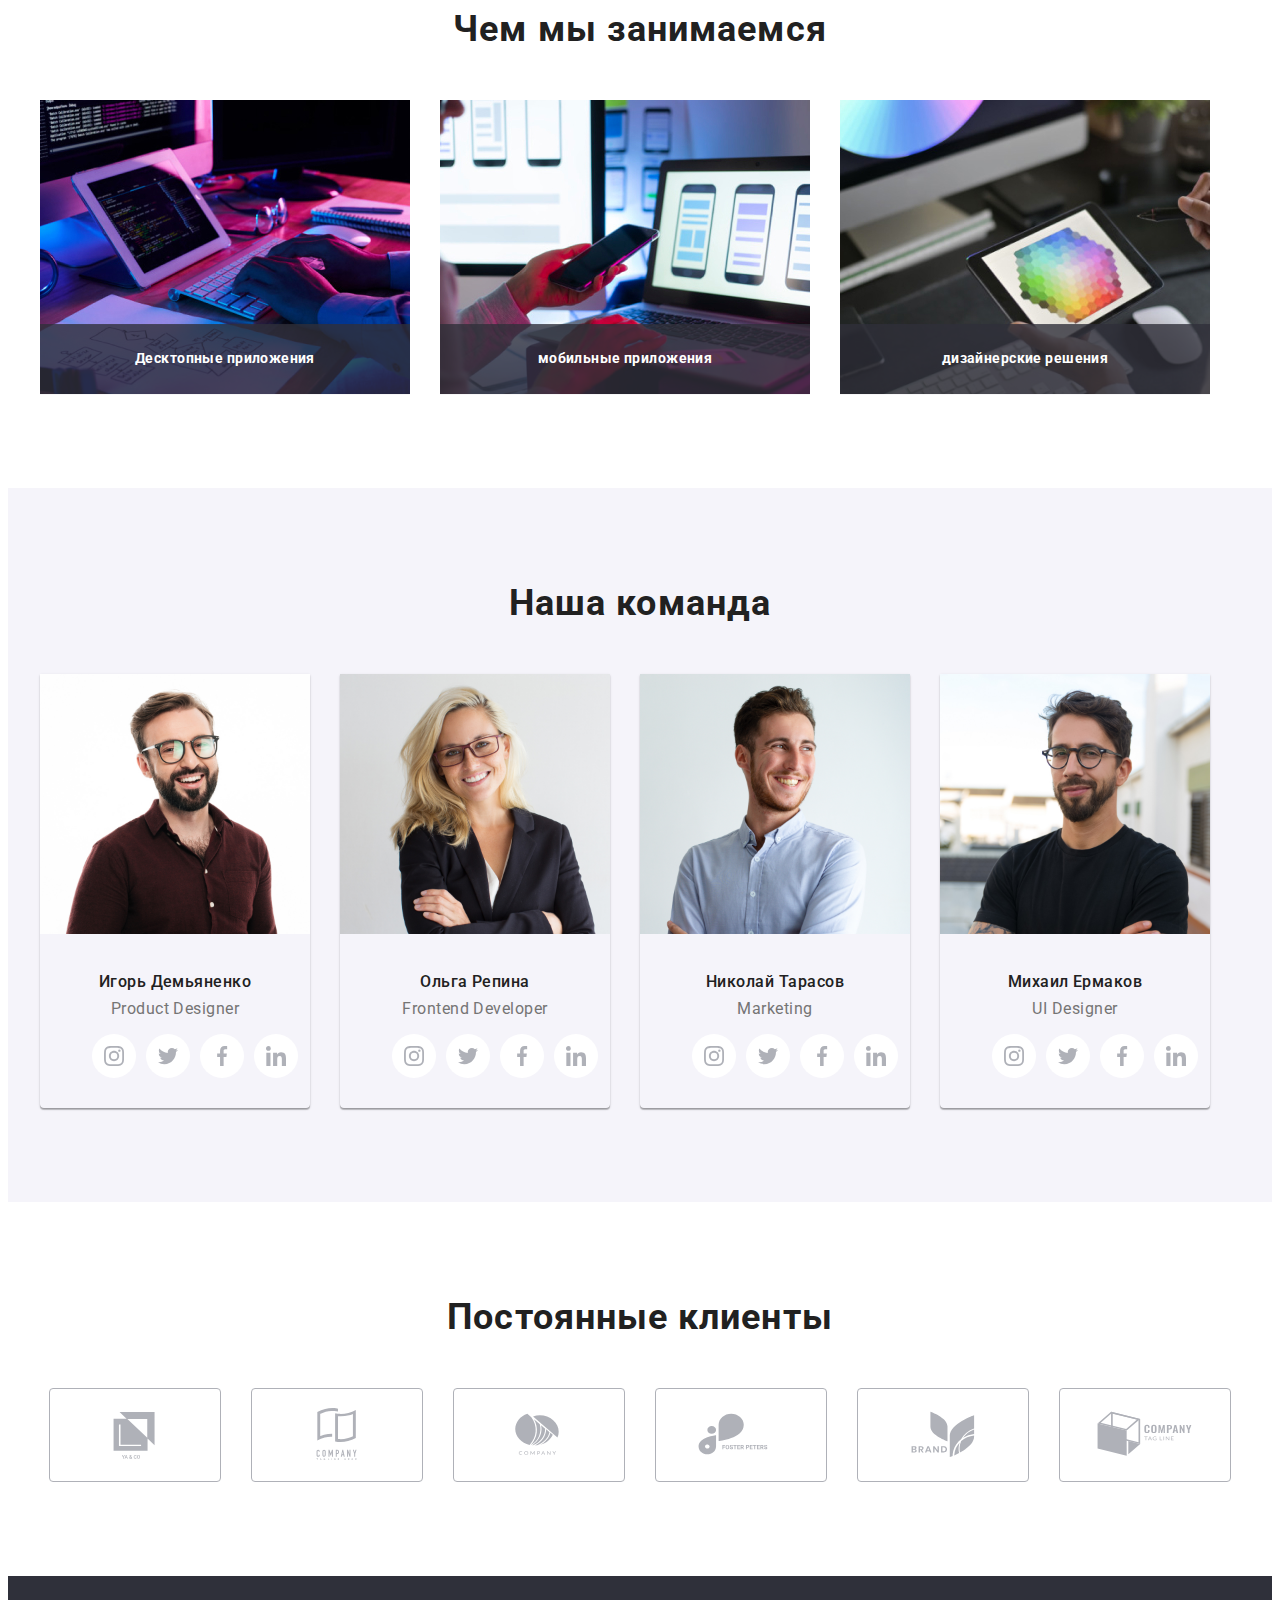
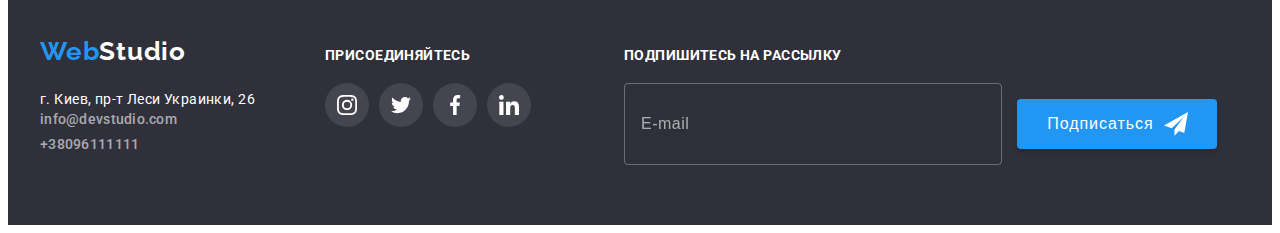
==== commit 2bdca1f8: "сщздала форму в модальном окне" ====
--- a/index.html
+++ b/index.html
@@ -587,8 +587,27 @@
             </li>
           </ul>
         </div>
+
+        <div class="footer-form">
+          <h3 class="footer-form-title">Подпишитесь на рассылку</h3>
+          <form class="footer-form-mail">
+            <label>
+              <input class="footer-mail-input" type="email" name="email" placeholder="E-mail" />
+            </label>
+            <button class="footer-mail-submit" type="submit">
+              <span class="footer-mail-button"
+                >Подписаться
+                <svg class="footer-mail-icon" width="24" height="24">
+                  <use href="./imagest/icon.svg#icon-icon-send"></use>
+                </svg>
+              </span>
+            </button>
+          </form>
+        </div>
       </div>
     </footer>
+
+    <!--модальное окно-->
     <div class="backdrop is-hidden" data-modal>
       <div class="modal">
         <button data-modal-close class="close-button" type="button">
@@ -596,6 +615,61 @@
             <use href="./imagest/icon.svg#icon-Vector"></use>
           </svg>
         </button>
+
+        <!--форма в модальном окне-->
+
+        <strong class="user-modal-title"> Оставьте свои данные, мы вам перезвоним</strong>
+
+        <form class="user-modal-form">
+          <label class="user-modal-label" for="text">
+            <span class="user-modal-text">Имя</span>
+            <input class="user-modal-input" type="text" name="name" id="name" />
+            <svg class="user-modal-icon" width="12" height="12">
+              <use href="./imagest/icon.svg#icon-Vector-1"></use>
+            </svg>
+          </label>
+
+          <label class="user-modal-label" for="text">
+            <span class="user-modal-text">Телефон</span>
+            <input class="user-modal-input" type="text" name="name" id="name" />
+            <svg class="user-modal-icon" width="13" height="13">
+              <use href="./imagest/icon.svg#icon-Vector-2"></use>
+            </svg>
+          </label>
+
+          <label class="user-modal-label" for="text">
+            <span class="user-modal-text">Почта</span>
+            <input class="user-modal-input" type="text" name="name" id="name" />
+            <svg class="user-modal-icon" width="15" height="12">
+              <use href="./imagest/icon.svg#icon-Vector-3"></use>
+            </svg>
+          </label>
+
+          <label class="user-modal-label" for="text">
+            <span class="user-modal-text">Комментарий</span>
+            <textarea class="textarea" name="comment" placeholder="Введите текст"> </textarea>
+          </label>
+
+          <label class="user-modal-polisy" for="agree">
+            <input
+              class="checkbox visually-hidden"
+              type="checkbox"
+              name="agree"
+              value="agree"
+              id="agree"
+            />
+            <span class="custom-checkbox">
+              <svg class="custom-checkbox-icon" width="16" height="15">
+                <use href="./imagest/icon.svg#icon-Vector-4"></use>
+              </svg>
+            </span>
+            <span class="user-modal-polisy-text">
+              Соглашаюсь с рассылкой и принимаю
+              <a href="" class="polisy-text">Условия договора</a>
+            </span>
+          </label>
+          <button class="user-modal-buttom" type="submit">Отправить</button>
+        </form>
       </div>
     </div>
     <script src="./js/modal.js"></script>
--- a/css/styles.css
+++ b/css/styles.css
@@ -315,6 +315,7 @@
 }
 
 .modal {
+  padding: 40px;
   width: 528px;
   height: 581px;
   position: absolute;
@@ -348,6 +349,200 @@
   visibility: hidden;
   pointer-events: none;
 }
+
+
+/* Modal window form */
+
+.user-modal-title {
+  display: flex;
+  justify-content: center;
+  text-align: center;
+
+  font-weight: 700;
+  font-size: 20px;
+  line-height: 1.15;
+  letter-spacing: 0.03em;
+
+  color: var(--secondary-text-color);
+}
+ .user-modal-form {
+   text-align: center;
+ }
+.user-modal-label {
+  display: block;
+  position: relative;
+  text-align: left;
+
+  margin-bottom: 10px;
+
+  transition: fill 250ms var(--timing-funtion);
+}
+ .user-modal-label:hover,
+ .user-modal-label:focus {
+   fill: var(--accent-color);
+ }
+
+
+.user-modal-text {
+  display: block;
+  padding-bottom: 4px;
+  text-align: left;
+
+  font-size: 12px;
+  line-height: 1.16;
+  letter-spacing: 0.01em;
+}
+
+.user-modal-input {
+  width: 100%;
+  height: 40px;
+
+  margin-bottom: 10px;
+
+  padding-top: 12px;
+  padding-bottom: 12px;
+  padding-left: 42px;
+
+  border: 1px solid rgba(33, 33, 33, 0.2);
+  border-radius: 4px;
+
+  transition: border-color 250ms var(--timing-function);
+}
+
+.user-modal-input:hover,
+.user-modal-input:focus {
+  border-color: var(--accent-color);
+}
+
+.user-modal-icon {
+  position: absolute;
+  top: 31px;
+  left: 12px;
+}
+
+.textarea {
+  display: block;
+  width: 100%;
+  min-height: 120px;
+
+  padding-top: 16px;
+  padding-left: 12px;
+
+  resize: none;
+  outline: none;
+
+  border: 1px solid rgba(33, 33, 33, 0.2);
+  border-radius: 4px;
+
+  transition: border-color 250ms var(--timing-function);
+}
+
+.textarea::placeholder {
+  font-size: 14px;
+  line-height: 1.14;
+  letter-spacing: 0.01em;
+
+  color: rgba(117, 117, 117, 0.5);
+}
+
+.textarea:hover,
+.textarea:focus {
+  border-color: var(--accent-color);
+}
+
+.user-modal-polisy {
+  display: flex;
+  align-items: center;
+}
+
+.polisy-text {
+  color: var(--accent-color);
+}
+
+.visually-hidden {
+  position: absolute;
+  white-space: nowrap;
+
+  width: 1px;
+  height: 1px;
+
+  margin: -1px;
+  padding: 0;
+
+  overflow: hidden;
+  border: 0;
+
+  clip: rect(0 0 0 0);
+  clip-path: inset(50%);
+}
+
+.custom-checkbox {
+  display: flex;
+  align-items: center;
+  justify-content: center;
+
+  margin-right: 7px;
+
+  border: 2px solid var(--secondary-text-color);
+  outline-offset: -2px;
+  border-radius: 2px;
+
+  background-color: transparent;
+
+  transition: background-color 250ms var(--timing-function);
+}
+
+.checkbox:checked + .custom-checkbox {
+  background-color: var(--accent-color);
+}
+
+.checkbox:focus + .custom-checkbox {
+  border-color: var(--accent-color);
+  outline: transparent;
+}
+
+.custom-checkbox-icon {
+  opacity: 0;
+  fill: var(--main-background-color);
+
+  transition: opacity 250ms var(--timing-function);
+}
+
+.checkbox:checked+.custom-checkbox .custom-checkbox-icon {
+  opacity: 1;
+}
+
+.user-modal-buttom {
+  min-width: 200px;
+
+  margin-top: 30px;
+  padding: 10px 58px;
+
+  font-weight: 700;
+  font-size: 16px;
+  line-height: 1.87;
+  letter-spacing: 0.06em;
+
+  text-align: center;
+
+  color: #ffffff;
+  background-color: var(--accent-color);
+
+  border: none;
+  cursor: pointer;
+
+  box-shadow: 0px 4px 4px rgba(0, 0, 0, 0.15);
+  border-radius: 4px;
+
+  transition: background-color 250ms var(--timing-function);
+}
+
+.user-modal-buttom:hover,
+.user-modal-buttom:focus {
+  background-color: #188ce8;
+}
+
+
 /* 
 ===================
 | about-section 
@@ -654,11 +849,13 @@
 ===================
 */
 .project-container {
-  width: 1200px;
+padding-top: 50px;
+
+  /* width: 1200px;
   padding-left: 15px;
   padding-right: 15px;
   margin-left: auto;
-  margin-right: auto;
+  margin-right: auto; */
 }
 .project-list {
   display: flex;
@@ -671,18 +868,20 @@
 
 }
 .project-item {
-  width: calc((100%-60px)/3) ;
-}
+  width: calc((100% - 60px) / 3) ;
+}
+
+.project-item:nth-child(3n) {
+  margin-right: 0;
+}
+.project-item:nth-last-child(-n + 3) {
+  margin-bottom: 0;
+}
+
 .project-item:hover {
   box-shadow: 0px 1px 1px rgba(0, 0, 0, 0.12),
-  0px 4px 4px rgba(0, 0, 0, 0.06),
-  1px 4px 6px rgba(0, 0, 0, 0.16);
-}
-.project-item:nth-child(3n) {
-  margin-right: 0;
-}
-.project-item:nth-last-child(-n + 3) {
-  margin-bottom: 0;
+    0px 4px 4px rgba(0, 0, 0, 0.06),
+    1px 4px 6px rgba(0, 0, 0, 0.16);
 }
 
 .project-link {
@@ -864,4 +1063,93 @@
 
 .social-link:hover .social-icon {
   fill: #FFFFFF;
+}
+
+
+/* footer form */
+
+.footer-form {
+  margin-left: 93px;
+}
+.footer-form-title {
+  margin-bottom: 20px;
+
+  font-weight: 700;
+  font-size: 14px;
+  line-height: 1.16;
+  letter-spacing: 0.03em;
+  text-transform: uppercase;
+  
+  color: var(--main-backgroud-color);
+}
+.footer-mail-input {
+  width: 358px;
+  height: 50px;
+
+  padding-top: 15px;
+  padding-bottom: 15px;
+  padding-left: 16px;
+
+  font-size: 16px;
+  line-height: 1.25;
+
+
+
+letter-spacing: 0.03em;
+
+border: 1px solid rgba(255, 255, 255, 0.3);
+filter: drop-shadow(0px 4px 4px rgba(0, 0, 0, 0.15));
+border-radius: 4px;
+
+color: var(--main-backgroud-color);
+background-color: transparent;
+
+transition: border-color 250ms var(--timing-funtion);
+}
+
+.footer-mail-input::placeholder {
+  color: rgba(255, 255, 255, 0.6);
+}
+
+
+.footer-mail-input:hover,
+.footer-mail-input:focus {
+  border-color: var(--main-backgroud-color);
+
+}
+
+.footer-mail-submit {
+  min-width: 200px;
+  height: 50px;
+
+  margin-left: 12px;
+  padding: 10px 29px;
+
+  
+  font-size: 16px;
+  line-height: 1.87;
+  letter-spacing: 0.06em;
+  cursor: pointer;
+border: none;
+box-shadow: 0px 4px 4px rgba(0, 0, 0, 0.15);
+border-radius: 4px;
+ 
+  color: #FFFFFF;
+  background-color: var(--accent-color);
+
+  transition: background-color 250ms var(--timing-funtion);
+}
+
+  .footer-mail-submit:hover,
+  .footer-mail-submit:focus {
+    background-color: #188CE8;;
+  }
+.footer-mail-button {
+  display: flex;
+  align-items: center;
+  justify-content: center;
+}
+.footer-mail-icon  {
+  margin-left: 10px;
+  fill: var(--main-backgroud-color);
 }